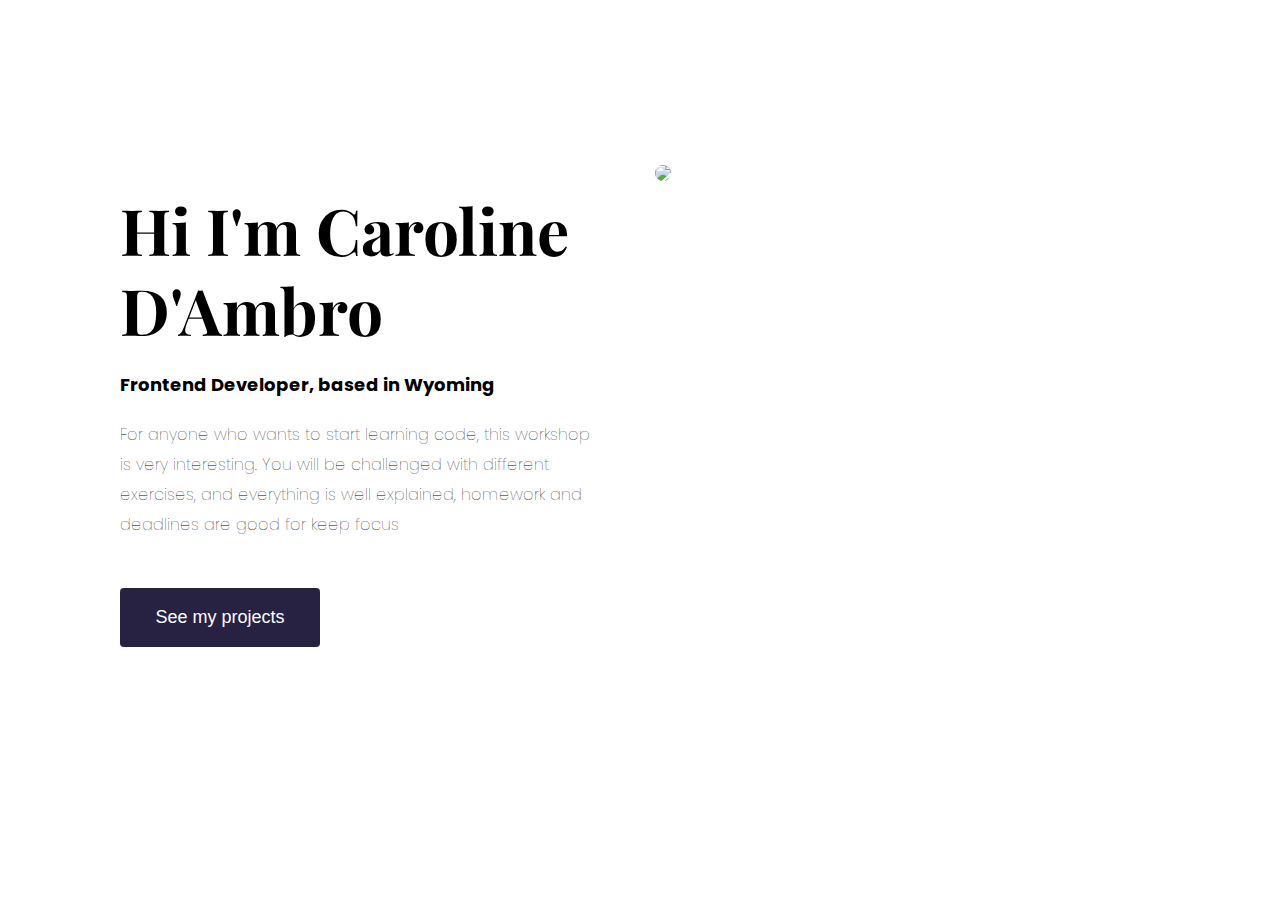
==== about.html @ df3eefb9 "Lesson 2: built About page" ====
<!DOCTYPE html>
<html lang="en">
  <head>
    <meta charset="UTF-8" />
    <meta http-equiv="X-UA-Compatible" content="IE=edge" />
    <meta name="viewport" content="width=device-width, initial-scale=1.0" />
    <title>About Caroline</title>
    <link
      rel="stylesheet"
      href="https://cdn.jsdelivr.net/npm/bootstrap@4.3.1/dist/css/bootstrap.min.css"
      integrity="sha384-ggOyR0iXCbMQv3Xipma34MD+dH/1fQ784/j6cY/iJTQUOhcWr7x9JvoRxT2MZw1T"
      crossorigin="anonymous"
    />
    <script
      src="https://code.jquery.com/jquery-3.3.1.slim.min.js"
      integrity="sha384-q8i/X+965DzO0rT7abK41JStQIAqVgRVzpbzo5smXKp4YfRvH+8abtTE1Pi6jizo"
      crossorigin="anonymous"
    ></script>
    <script
      src="https://cdn.jsdelivr.net/npm/popper.js@1.14.7/dist/umd/popper.min.js"
      integrity="sha384-UO2eT0CpHqdSJQ6hJty5KVphtPhzWj9WO1clHTMGa3JDZwrnQq4sF86dIHNDz0W1"
      crossorigin="anonymous"
    ></script>
    <script
      src="https://kit.fontawesome.com/3866babfe4.js"
      crossorigin="anonymous"
    ></script>
    <script
      src="https://cdn.jsdelivr.net/npm/bootstrap@4.3.1/dist/js/bootstrap.min.js"
      integrity="sha384-JjSmVgyd0p3pXB1rRibZUAYoIIy6OrQ6VrjIEaFf/nJGzIxFDsf4x0xIM+B07jRM"
      crossorigin="anonymous"
    ></script>
    <link rel="stylesheet" href="style.css" />
    <link rel="preconnect" href="https://fonts.googleapis.com" />
    <link rel="preconnect" href="https://fonts.gstatic.com" crossorigin />
    <link
      href="https://fonts.googleapis.com/css2?family=Playfair+Display:wght@700&family=Poppins:wght@500;700&display=swap"
      rel="stylesheet"
    />
  </head>

  <body>
    <div class="container about-section">
      <div class="row">
        <div class="col-lg-6">
          <div class="about-section-content">
            <h1 class="mb-4">Hi I'm Caroline D'Ambro</h1>
            <h2 class="mb-4">Frontend Developer, based in Wyoming</h2>
            <p class="mb-5">
              For anyone who wants to start learning code, this workshop is very
              interesting. You will be challenged with different exercises, and
              everything is well explained, homework and deadlines are good for
              keep focus
            </p>
            <a href="#" class="btn btn-branding">See my projects</a>
          </div>
        </div>
        <div class="col-lg-6">
          <img src="images/headshot.png" class="img-fluid headshot" />
        </div>
      </div>
    </div>
  </body>
</html>
---- style.css ----
:root {
  --primary-color: #272142;
  --secondary-color: bisque;
  --primary-font: "Playfair Display", serif;
  --secondary-font: "Poppins", serif;
}

h1,
h2 {
  color: black;
  font-weight: bold;
  font-family: var(--primary-font);
}

h2 {
  font-size: 64px;
}

p {
  color: black;
  font-weight: 100;
  font-family: var(--secondary-font);
  font-size: 16px;
  line-height: 30px;
}

.hero {
  background-color: var(--secondary-color);
  text-align: center;
  height: 700px;
  padding: 160px 20px;
}

.hero h1 {
  font-size: 98px;
  line-height: 128px;
}
.hero h2 {
  font-size: 24px;
  line-height: 36px;
}

.hero p {
  font-size: 36px;
  line-height: 54px;
  font-weight: bold;
}

.btn-branding {
  background-color: var(--primary-color);
  color: white;
  border-radius: 4px;
  font-size: 18px;
  line-height: 27px;
  padding: 15px 30px;
  width: 200px;
}

.btn-branding-outline {
  color: red;
  background-color: white;
  border: 1px solid var(--primary-color);
  font-size: 18px;
  line-height: 27px;
}

.project-description {
  padding: 120px 60px;
}

.about-section-content {
  margin: 30px;
}
.headshot {
  border-radius: 8px;
}

.about-section {
  padding: 160px 20px;
}

.about-section h1 {
  font-size: 64px;
  line-height: 80px;
}
.about-section h2 {
  font-size: 18px;
  font-family: var(--secondary-font);
  font-weight: bolder;
}

@media (max-width: 900px) {
  h2 {
    font-size: 44px;
  }

  .project-description {
    text-align: center;
    padding: 0;
  }

  .about-section {
    text-align: center;
    padding: 0px;
  }
  .about-section img {
    max-width: 500px;
  }
}
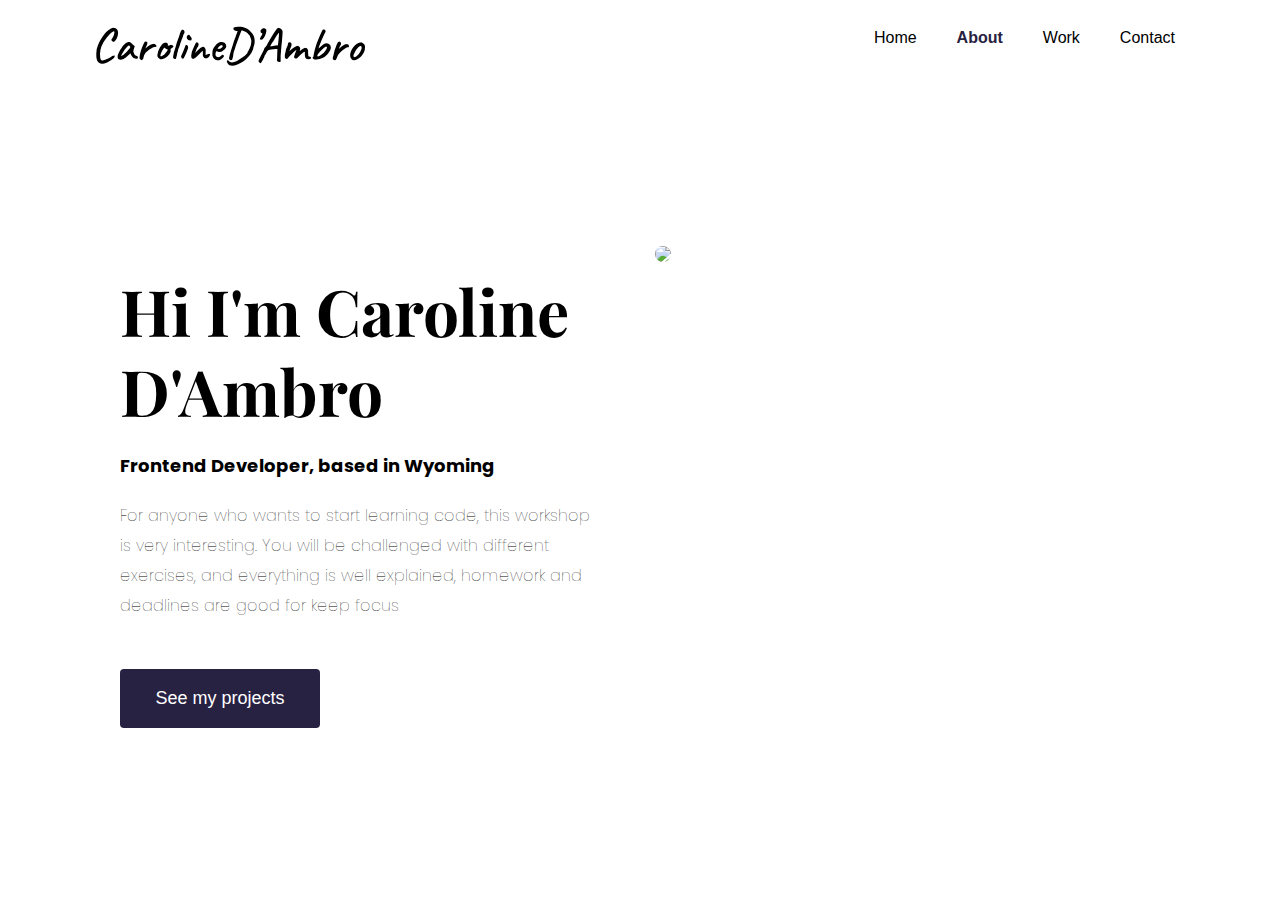
==== commit 8a4913ed: "SEO items / added nav to each page" ====
--- a/about.html
+++ b/about.html
@@ -4,7 +4,12 @@
     <meta charset="UTF-8" />
     <meta http-equiv="X-UA-Compatible" content="IE=edge" />
     <meta name="viewport" content="width=device-width, initial-scale=1.0" />
-    <title>About Caroline</title>
+    <meta
+      name="description"
+      content="About Caroline D'Ambro - front-end developer based in Cheyenne, Wyoming."
+    />
+
+    <title>About Caroline - Caroline D'Ambro</title>
     <link
       rel="stylesheet"
       href="https://cdn.jsdelivr.net/npm/bootstrap@4.3.1/dist/css/bootstrap.min.css"
@@ -40,10 +45,42 @@
   </head>
 
   <body>
-    <div class="container about-section">
+    <div class="container">
+      <nav class="d-flex justify-content-between">
+        <a href="/index.html" title="Homepage">
+          <img
+            src="images/Logo.png"
+            class="image-fluid d-none d-md-block logo"
+          />
+          <img
+            src="images/Logo_small.png"
+            class="image-fluid d-block d-md-none logo"
+          />
+        </a>
+
+        <ul>
+          <div class="d-flex justify-content-between nav-links mt-3">
+            <li>
+              <a href="index.html" title="Homepage">Home</a>
+            </li>
+            <li class="active">
+              <a href="about.html" title="About page">About</a>
+            </li>
+            <li>
+              <a href="work.html" title="My work page">Work</a>
+            </li>
+            <li>
+              <a href="contact.html" title="Contact page">Contact</a>
+            </li>
+          </div>
+        </ul>
+      </nav>
+    </div>
+
+    <div class="container content-container">
       <div class="row">
         <div class="col-lg-6">
-          <div class="about-section-content">
+          <div class="content">
             <h1 class="mb-4">Hi I'm Caroline D'Ambro</h1>
             <h2 class="mb-4">Frontend Developer, based in Wyoming</h2>
             <p class="mb-5">
@@ -52,7 +89,9 @@
               everything is well explained, homework and deadlines are good for
               keep focus
             </p>
-            <a href="#" class="btn btn-branding">See my projects</a>
+            <a href="#" class="btn btn-branding" title="View projects"
+              >See my projects</a
+            >
           </div>
         </div>
         <div class="col-lg-6">
--- a/style.css
+++ b/style.css
@@ -6,7 +6,8 @@
 }
 
 h1,
-h2 {
+h2,
+h3 {
   color: black;
   font-weight: bold;
   font-family: var(--primary-font);
@@ -68,25 +69,96 @@
   padding: 120px 60px;
 }
 
-.about-section-content {
+.content {
   margin: 30px;
 }
 .headshot {
   border-radius: 8px;
 }
 
-.about-section {
+.content-container {
   padding: 160px 20px;
 }
 
-.about-section h1 {
+.content-container h1 {
   font-size: 64px;
   line-height: 80px;
 }
-.about-section h2 {
+.content-container h2 {
   font-size: 18px;
   font-family: var(--secondary-font);
   font-weight: bolder;
+}
+
+.logo {
+  margin: 0;
+  padding: 0;
+  max-height: 80px;
+}
+
+nav {
+  margin-top: 10px;
+}
+
+.nav-links a {
+  list-style: none;
+  color: black;
+  padding: 20px;
+  justify-content: center;
+}
+
+.nav-links li {
+  list-style: none;
+}
+
+.nav-links a:hover {
+  text-decoration: none;
+  color: var(--secondary-color);
+}
+
+.active a {
+  color: var(--primary-color);
+  font-weight: bold;
+}
+
+h3 {
+  font-size: 24px;
+  line-height: 1.5;
+  font-family: var(--secondary-font);
+  font-weight: 900;
+}
+
+.contact-section {
+  background: var(--secondary-color);
+  padding: 20px 100px;
+}
+
+.contact-section h4 {
+  font-size: 48px;
+  font-family: var(--primary-font);
+}
+
+.contact-section a {
+  margin: 0 auto;
+  justify-content: center;
+}
+
+.contact-email {
+  color: var(--primary-color);
+  margin: 25px;
+}
+
+.contact-email a:hover {
+  text-decoration: underline;
+}
+
+.contact-logos a {
+  font-size: 22px;
+  color: var(--primary-color);
+  background-color: var(--secondary-color);
+  padding: 20px 25px;
+  border-radius: 50%;
+  margin: 30px;
 }
 
 @media (max-width: 900px) {
@@ -99,11 +171,11 @@
     padding: 0;
   }
 
-  .about-section {
+  .content-container {
     text-align: center;
     padding: 0px;
   }
-  .about-section img {
+  .content-container img {
     max-width: 500px;
   }
 }
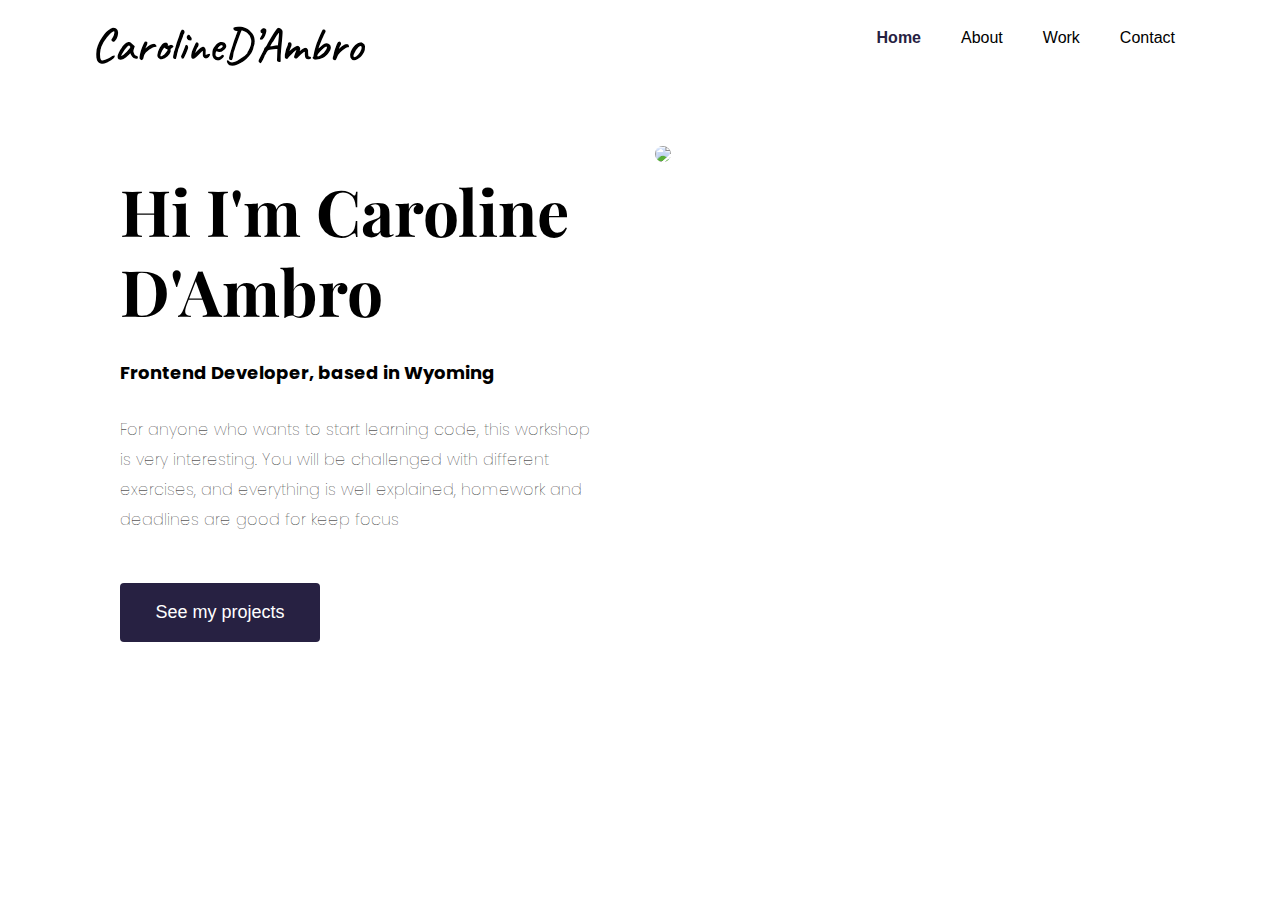
==== commit 4f3a2a4c: "Tried to fix img-fluid issues" ====
--- a/about.html
+++ b/about.html
@@ -6,10 +6,10 @@
     <meta name="viewport" content="width=device-width, initial-scale=1.0" />
     <meta
       name="description"
-      content="About Caroline D'Ambro - front-end developer based in Cheyenne, Wyoming."
+      content="Caroline D'Ambro is a front-end developer based in Cheyenne, Wyoming. Check out her work here."
     />
 
-    <title>About Caroline - Caroline D'Ambro</title>
+    <title>Front-end developer - Caroline D'Ambro</title>
     <link
       rel="stylesheet"
       href="https://cdn.jsdelivr.net/npm/bootstrap@4.3.1/dist/css/bootstrap.min.css"
@@ -60,10 +60,10 @@
 
         <ul>
           <div class="d-flex justify-content-between nav-links mt-3">
-            <li>
+            <li class="active">
               <a href="index.html" title="Homepage">Home</a>
             </li>
-            <li class="active">
+            <li>
               <a href="about.html" title="About page">About</a>
             </li>
             <li>
--- a/style.css
+++ b/style.css
@@ -28,15 +28,16 @@
 .hero {
   background-color: var(--secondary-color);
   text-align: center;
-  height: 700px;
-  padding: 160px 20px;
-}
-
-.hero h1 {
+  padding: 80px 20px;
+  margin: 0 15px;
+}
+
+h1 {
   font-size: 98px;
   line-height: 128px;
 }
-.hero h2 {
+
+h2 {
   font-size: 24px;
   line-height: 36px;
 }
@@ -45,6 +46,7 @@
   font-size: 36px;
   line-height: 54px;
   font-weight: bold;
+  margin: 0;
 }
 
 .btn-branding {
@@ -77,7 +79,7 @@
 }
 
 .content-container {
-  padding: 160px 20px;
+  padding: 60px 20px;
 }
 
 .content-container h1 {
@@ -161,9 +163,29 @@
   margin: 30px;
 }
 
+.preview-image {
+  max-width: 80%;
+  height: auto;
+}
+
 @media (max-width: 900px) {
+  h1 {
+    font-size: 44px;
+    line-height: 1.5;
+  }
+
   h2 {
-    font-size: 44px;
+    font-size: 24px;
+  }
+
+  p {
+    text-align: center;
+  }
+
+  img {
+    display: block;
+    margin: 0 auto;
+    max-width: 80%;
   }
 
   .project-description {
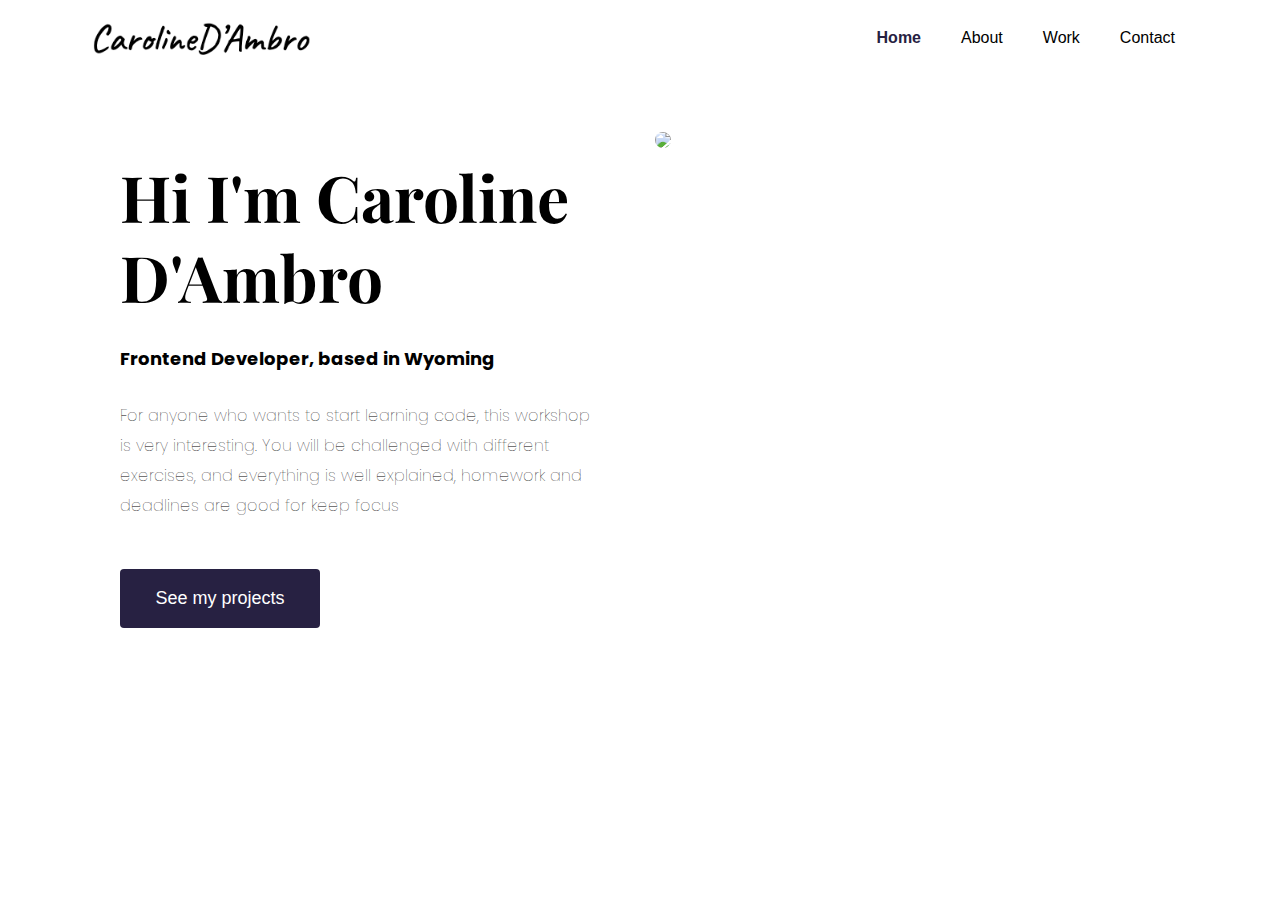
==== commit 71974aef: "Fixed image styling for smaller screens" ====
--- a/about.html
+++ b/about.html
@@ -47,7 +47,7 @@
   <body>
     <div class="container">
       <nav class="d-flex justify-content-between">
-        <a href="/index.html" title="Homepage">
+        <a href="index.html" title="Homepage">
           <img
             src="images/Logo.png"
             class="image-fluid d-none d-md-block logo"
--- a/style.css
+++ b/style.css
@@ -78,6 +78,11 @@
   border-radius: 8px;
 }
 
+img {
+  height: auto;
+  max-width: 80%;
+}
+
 .content-container {
   padding: 60px 20px;
 }
@@ -164,7 +169,7 @@
 }
 
 .preview-image {
-  max-width: 80%;
+  max-width: 100%;
   height: auto;
 }
 
@@ -183,9 +188,8 @@
   }
 
   img {
-    display: block;
-    margin: 0 auto;
-    max-width: 80%;
+    max-width: 70%;
+    height: auto;
   }
 
   .project-description {
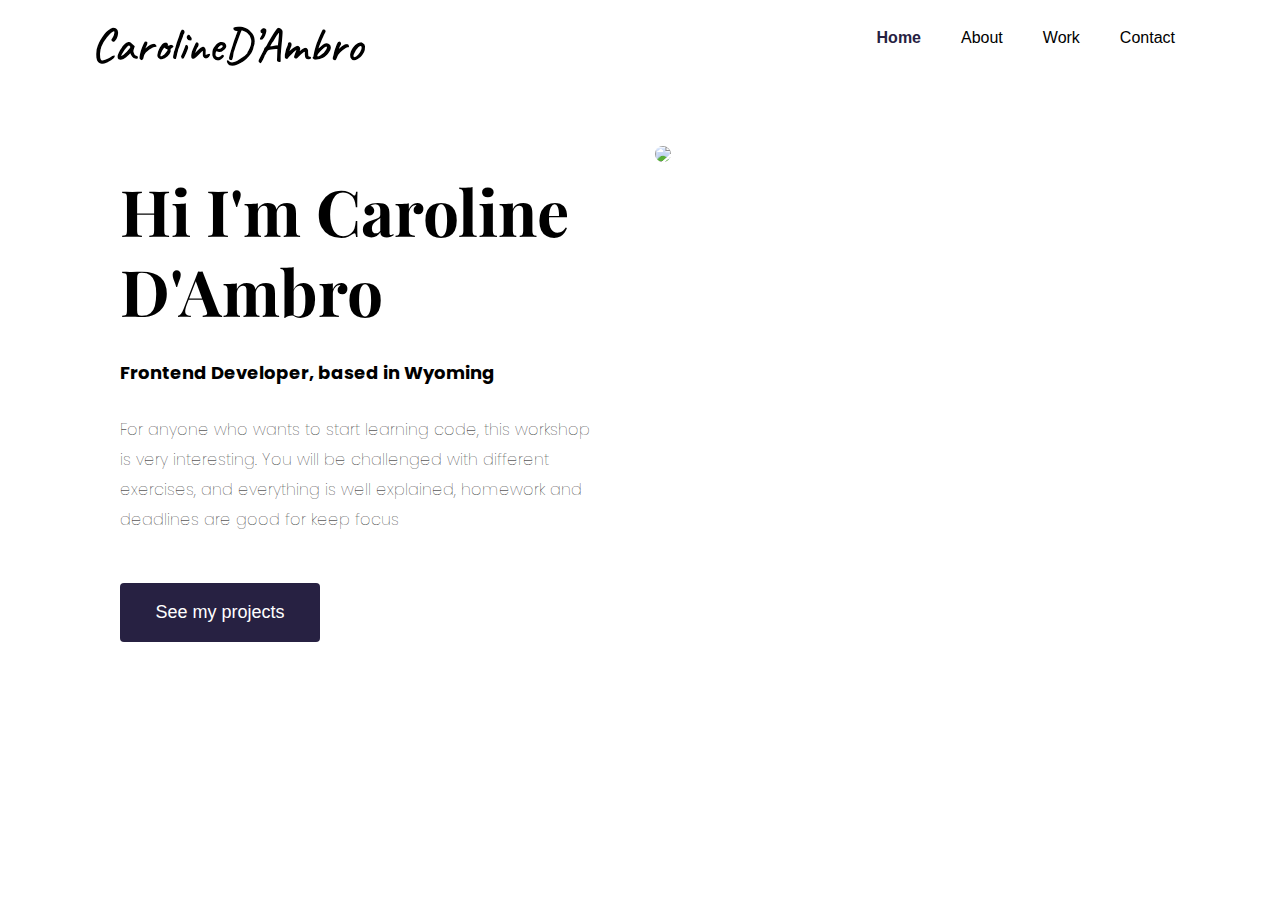
==== commit fe629dda: "Updated image styling" ====
--- a/about.html
+++ b/about.html
@@ -48,13 +48,10 @@
     <div class="container">
       <nav class="d-flex justify-content-between">
         <a href="index.html" title="Homepage">
-          <img
-            src="images/Logo.png"
-            class="image-fluid d-none d-md-block logo"
-          />
+          <img src="images/Logo.png" class="img-fluid d-none d-md-block logo" />
           <img
             src="images/Logo_small.png"
-            class="image-fluid d-block d-md-none logo"
+            class="img-fluid d-block d-md-none logo"
           />
         </a>
 
--- a/style.css
+++ b/style.css
@@ -168,11 +168,6 @@
   margin: 30px;
 }
 
-.preview-image {
-  max-width: 100%;
-  height: auto;
-}
-
 @media (max-width: 900px) {
   h1 {
     font-size: 44px;
@@ -188,6 +183,11 @@
   }
 
   img {
+    width: 100%;
+    height: auto;
+  }
+
+  .content img {
     max-width: 70%;
     height: auto;
   }
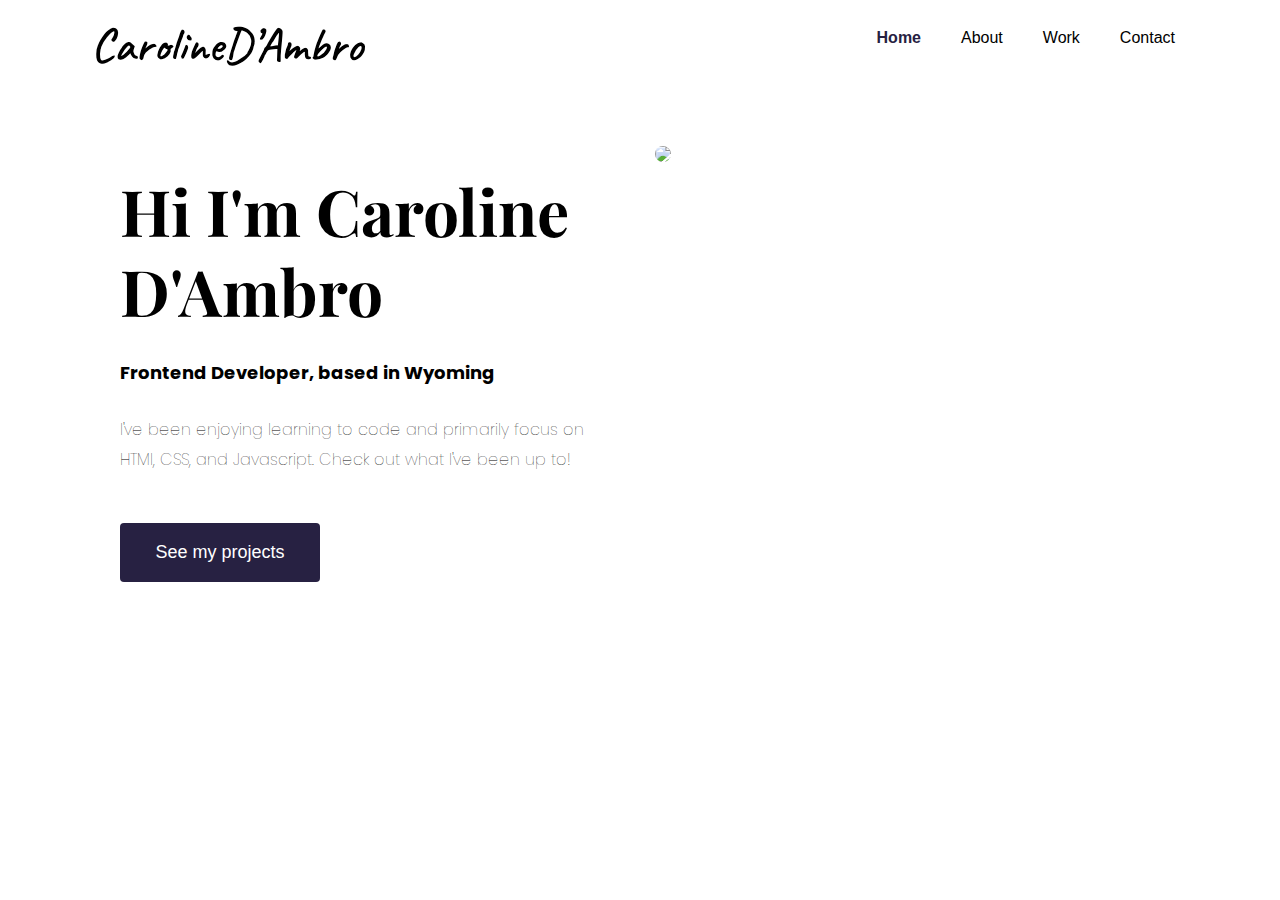
==== commit 14da1178: "Updated with real projects" ====
--- a/about.html
+++ b/about.html
@@ -81,12 +81,10 @@
             <h1 class="mb-4">Hi I'm Caroline D'Ambro</h1>
             <h2 class="mb-4">Frontend Developer, based in Wyoming</h2>
             <p class="mb-5">
-              For anyone who wants to start learning code, this workshop is very
-              interesting. You will be challenged with different exercises, and
-              everything is well explained, homework and deadlines are good for
-              keep focus
+              I've been enjoying learning to code and primarily focus on HTMl,
+              CSS, and Javascript. Check out what I've been up to!
             </p>
-            <a href="#" class="btn btn-branding" title="View projects"
+            <a href="/work.html" class="btn btn-branding" title="View projects"
               >See my projects</a
             >
           </div>
--- a/style.css
+++ b/style.css
@@ -59,12 +59,23 @@
   width: 200px;
 }
 
+.btn-branding:hover {
+  color: var(--primary-color);
+  background-color: white;
+  border: 1px solid var(--primary-color);
+}
+
 .btn-branding-outline {
-  color: red;
+  color: var(--primary-color);
   background-color: white;
   border: 1px solid var(--primary-color);
   font-size: 18px;
   line-height: 27px;
+}
+
+.btn-branding-outline:hover {
+  background-color: var(--primary-color);
+  color: white;
 }
 
 .project-description {
@@ -168,7 +179,11 @@
   margin: 30px;
 }
 
-@media (max-width: 900px) {
+.work-images {
+  width: 90%;
+}
+
+@media (max-width: 800px) {
   h1 {
     font-size: 44px;
     line-height: 1.5;
